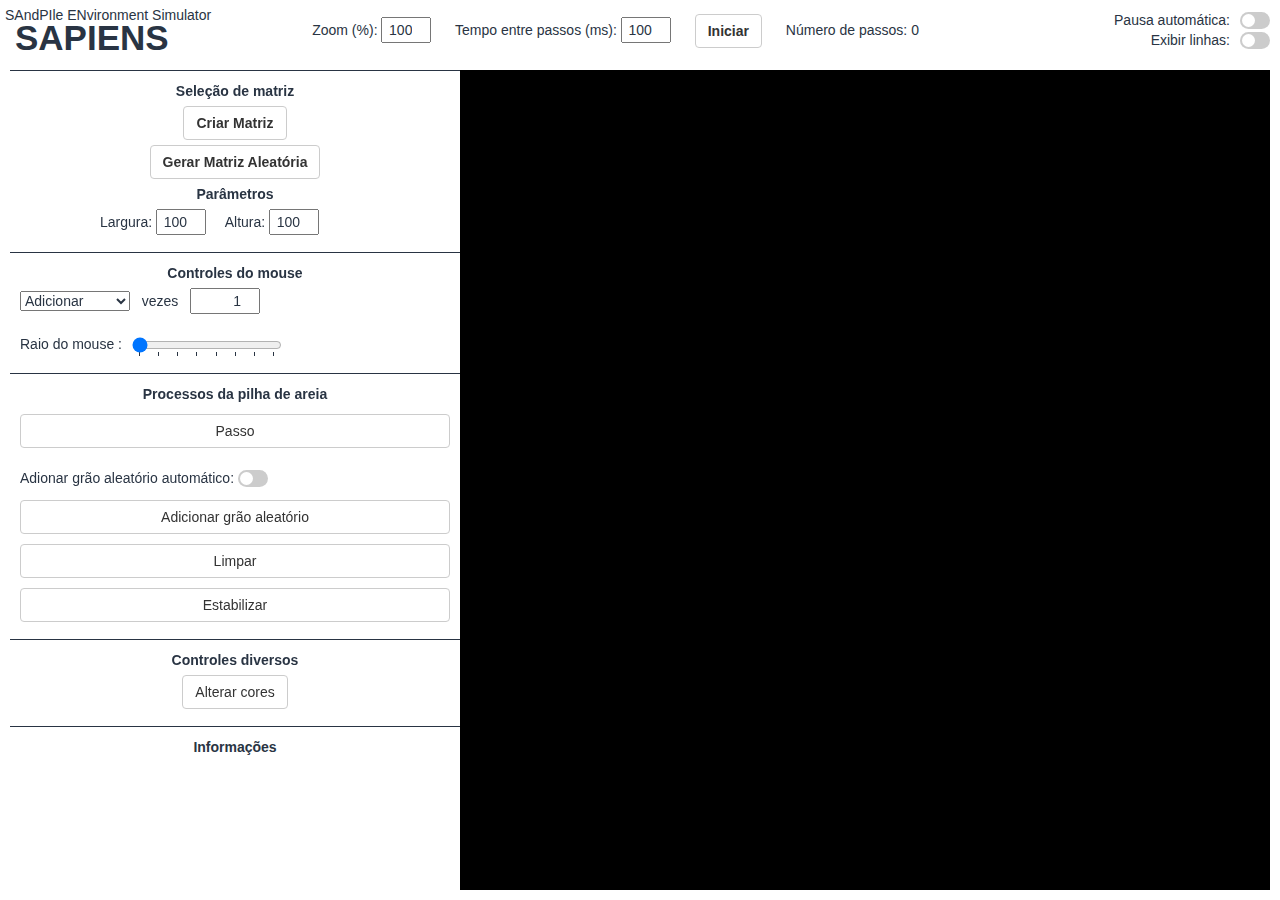
==== index.html @ 8dbc91e6 "fix-it7" ====
<!DOCTYPE html>
<html lang="pt-br">
  <head>
    <meta charset="UTF-8" />
    <title>SAPIENS</title>
    <link rel="icon" href="favicon.ico" />
    <base href="/" />
    <!-- ####################################################### CSS IMPORTS -->
    <style>
      @import "./src/assets/css/bootstrap.min.css";
      @import "./src/assets/css/scrollbar.css";
      @import "./src/assets/css/modal.css";
      @import "./src/assets/css/elements.css";
    </style>
  </head>

  <body>
    <app-root></app-root>
    <!-- ################################################################ UPPER BAR -->
    <header>
      <div style="margin-bottom: -12px">
        <span>SAndPIle ENvironment Simulator</span>
      </div>
      <div>
        <span
          style="
            margin-left: 10px;
            margin-right: 80px;
            font-size: 35px;
            font-weight: bold;
          "
          >SAPIENS</span
        >
        <div style="position: absolute; top: 14px; margin-left: 24%">
          Zoom (%):
          <input
            type="number"
            id="zoomLevel"
            style="margin-right: 20px"
            oninput="set_zoom(this)"
            value="100"
            max="9999"
            step="10"
          />
          Tempo entre passos (ms):
          <input
            type="number"
            id="delay"
            style="margin-right: 20px"
            value="100"
            oninput="changeDelay(this);"
            min="0"
            max="10000"
          />
          <!-- Taxa de atualização: -->
          <input
            type="number"
            id="IPF"
            style="margin-right: 80px"
            value="1"
            oninput="changeIPS(this);"
            min="1"
            max="999"
            hidden
          />
          <button
            id="playButton"
            onclick="playPause(this); get_totalSand()"
            class="btn btn-default"
            style="margin-right: 20px; font-weight: bold"
          >
            Iniciar
          </button>
          <!-- <button onclick="step()" style="margin-right:20px" class="btn btn-default">Passo</button> -->
          <span>Número de passos: </span>
          <span id="number_of_steps"></span>
        </div>
      </div>

      <!-- <button onclick="reset_number_of_steps()" style="margin-right:20px" class="btn btn-default">Reiniciar
			contador</button> -->

      <!-- <button id="stabilizeButton"  onclick="stabTiling()" class="btn btn-primary">Stabilize</button> -->

      <!-- Upper right alignment -->
      <span style="position: absolute; top: 10px; right: 50px">
        Pausa automática:
      </span>
      <label class="switch" style="position: absolute; top: 12px; right: 10px">
        <input type="checkbox" id="pauseToggle" />
        <span class="slider round"></span>
      </label>

      <!-- Upper right alignment -->
      <span style="position: absolute; top: 30px; right: 50px">
        Exibir linhas:
      </span>
      <label class="switch" style="position: absolute; top: 32px; right: 10px">
        <input
          type="checkbox"
          id="wireFrameToggle"
          oninput="enableWireFrame(this);"
          checked="false"
        />
        <span class="slider round"></span>
      </label>
    </header>

    <!-- ################################################################ CONTROL (LEFT) BAR -->
    <nav>
      <!-- ############################################################ Main Controls -->
      <div id="main controls" class="controlGroup">
        <p class="groupTitle">Seleção de matriz</p>
        <!-- <select id="TilingSelect" onchange="hideParams()">
				<optgroup label="Regular">
					<option value="sqTiling">Square Tiling</option>
					<option value="hexTiling">Hexagonal Tiling</option>
					<option value="triTiling">Triangular Tiling</option>
				</optgroup>
				<optgroup label="Cut and Project (via Mutligrid)">
					<option value="PenroseCutandproject">Penrose P3 (rhomb)</option>
					<option value="AmmannBeenkerCutandproject">Ammann-Beenker</option>
					<option value="TwelveFoldCutandproject">12-fold</option>
					<option value="GoldenOctogonalCutandproject">Golden octogonal (random shift)</option>
					<option value="RauzyCutandproject">Rauzy (random shift)</option>
				</optgroup>
				<optgroup label="Substitution: Penrose P2 (kite-dart)">
					<option value="P2sunbysubst">Sun</option>
					<option value="P2starbysubst">Star</option>
					<option value="HKKDPenrose">Half-kite (from Robinson triangles)</option>
					<option value="HDKDPenrose">Half-dart (from Robinson triangles)</option>
					<option value="SunKDPenrose">Sun (from Robinson triangles)</option>
					<option value="StarKDPenrose">Star (from Robinson triangles)</option>
				</optgroup>
				<optgroup label="Substitution: Penrose P3 (rhomb)">
					<option value="P3sunbysubst">Sun</option>
					<option value="P3star1bysubst">Star1</option>
					<option value="P3star2bysubst">Star2</option>
					<option value="HKRPenrose">Half-kite (from Robinson triangles)</option>
					<option value="HDRPenrose">Half-dart (from Robinson triangles)</option>
					<option value="SunRPenrose">Sun (from Robinson triangles)</option>
					<option value="StarRPenrose">Star (from Robinson triangles)</option>
				</optgroup>
				<optgroup label="Substitution: Penrose P0 (Robinson triangles)">
					<option value="penrose0">Half-kite</option>
				</optgroup>
				<optgroup label="Substitution: Others">
					<option value="A5bysubst">Ammann-Beenker</option>
					<option value="BB1bysubst">Birds and Bees 1</option>
					<option value="TriangleIncenter">Triangle Incenter</option>
				</optgroup>
				<optgroup label="Symmetry Free">
					<option value="sqD2">D2 Square</option>
					<option value="sqD4">D4 Square</option>
				</optgroup>
				<optgroup label="Misc.">
					<option value="sqTilingMoore">Square Moore</option>
					<option value="sqTilingCircle">Square Tiling croped to circle</option>
					<option value="pythagorean">Pythagorean</option>
					<option value="truncSq">Truncated Square</option>
					<option value="cairoPenta">Cairo Pentagonal</option>
				</optgroup>

			</select> -->

        <!--<form id="postCustom" enctype="multipart/form-data" action="/upload/image" method="post">
					<input type="file" id="inputCustom" accept=".png,.jpg,.jpeg,.bmp" style="display:none;" />
				</form>-->
        <button
          onclick="drawTiling()"
          style="
            margin-left: auto;
            margin-right: auto;
            margin-bottom: 5px;
            display: table;
            font-weight: bold;
          "
          class="btn btn-default"
        >
          Criar Matriz
        </button>
        <button
          onclick="matriz_aleatoria()"
          style="
            margin-left: auto;
            margin-right: auto;
            margin-bottom: 5px;
            display: table;
            font-weight: bold;
          "
          class="btn btn-default"
        >
          Gerar Matriz Aleatória
        </button>

        <!-- Tiling-specific controls -->
        <p class="groupTitle" id="paramTitle">Parâmetros</p>
        <!-- Square controls -->
        <div id="paramHide">
          <span id="p_width" style="margin-left: 80px">
            Largura:
            <input
              type="number"
              id="cW"
              min="0"
              value="100"
              style="width: 50px"
            />
          </span>

          <span id="p_height">
            &nbsp; &nbsp; Altura:
            <input
              type="number"
              id="cH"
              min="0"
              value="100"
              style="width: 50px" />
            <br
          /></span>

          <span id="p_size" style="display: none">
            Size :
            <input
              type="number"
              id="size"
              min="0"
              value="20"
              style="width: 50px" />
            <br
          /></span>

          <!-- Penrose controls -->
          <span id="p_iterations" style="display: none">
            Iterations :
            <input
              type="number"
              style="width: 50px"
              id="penroseIt"
              min="0"
              value="4" />
            <br
          /></span>
        </div>
      </div>
      <!-- Main controls  -->

      <!-- ############################################################ Mouse Controls -->
      <div id="mouse controls" class="controlGroup">
        <p class="groupTitle">Controles do mouse</p>
        <select id="mouseOperation">
          <option value="addOne">Adicionar</option>
          <option value="rmOne">Remover</option>
          <option value="setOne">Definir</option>
          <option value="select">Selecionar</option>
        </select>
        <div id="maskMouseRepeat" style="display: inline">
          &nbsp;&nbsp;vezes&nbsp;&nbsp;
          <input
            type="number"
            id="mouseOperationRepeat"
            value="1"
            min="1"
            max="4"
            style="width: 70px"
          />
        </div>
        <br /><br />
        <div style="display: flex">
          Raio do mouse :
          <input
            type="range"
            min="1"
            max="8"
            value="1"
            step="1"
            id="brushRange"
            style="width: 150px; margin-left: 10px"
            list="steplist"
          />
          <datalist id="steplist">
            <option>1</option>
            <option>2</option>
            <option>3</option>
            <option>4</option>
            <option>5</option>
            <option>6</option>
            <option>7</option>
            <option>8</option>
          </datalist>
        </div>
      </div>
      <!-- Mouse controls -->

      <!-- ############################################################ Operations / Secondary Controls -->
      <!-- <div id="secondary controls" class="controlGroup">
			<p class="groupTitle">Operações da pilha de areia</p>
			<select id="complexOperationValue">
				<option value="MaxS">Estável máx.</option>
				<option value="OneE">Um em todo lugar</option>
				<option value="Dual">Duplo</option>
				<option value="Iden">Identidade</option>
				<option value="Inve">Inversa</option>
				<option value="Rand">Aleatória</option>
			</select>
			<div id="complexTimesMask" style="display:inline;">
				&nbsp;&nbsp;vezes&nbsp;&nbsp;
				<input type="number" id="complexOperationRepeat" min="0" value="1" max="999999" style="width: 70px;" />
			</div>
			<br>
			<div style="margin-left:auto; margin-right:auto; display:table; margin-top:10px;" class="btn-group">
				<button id="complexOperationAdd" onclick="complexOperationAdd()" class="btn btn-default">Adicionar</button>

				<button id="complexOperationSub" onclick="complexOperationSub()"
					class="btn btn-default">Subtrair</button>

				<button id="complexOperationSet" onclick="complexOperationSet()" class="btn btn-default">Definir</button>
			</div>
			<button onclick="clearTiling()" class="btn btn-default"
				style="margin-top:10px;display: table;width: -webkit-fill-available;">Limpar</button>
			<button id="saveConfig" onclick="saveConfiguration()"
				style="margin-top:10px;display: table;width: -webkit-fill-available;;" class="btn btn-default">Salvar Configurações</button> -->

      <!-- Random Seeding -->
      <!-- <div id="seedMask" style="margin-top:10px;">
				Semente aleatória:
				<input id="randSeed" value="1" oninput="changeSeed(this);" style="width: 60px;" />
			</div>
		</div>  -->
      <!-- Operations controls -->

      <!-- ############################################################ Stabilization -->
      <div class="controlGroup">
        <p class="groupTitle">Processos da pilha de areia</p>
        <button
          onclick="step()"
          class="btn btn-default"
          style="
            margin-top: 10px;
            display: table;
            width: -webkit-fill-available;
          "
        >
          Passo
        </button>
        <!-- &nbsp;&nbsp;vezes&nbsp;&nbsp;
			<input type="number" id="stepsRepeat" value="1" min="1" max="999999" style="width: 70px;" /> -->
        <br />
        <span style="position: block; top: 10px; right: 50px">
          Adionar grão aleatório automático:
        </span>
        <label class="switch" style="position: block; top: 2px; right: 0px">
          <input type="checkbox" id="addRadomToggle" />
          <span class="slider round"></span>
        </label>
        <br />
        <div
          style="
            margin-left: auto;
            margin-right: auto;
            margin-top: 10px;
            display: grid;
          "
        >
          <button
            onclick="addRadomSand()"
            class="btn btn-default"
            style="display: table; width: -webkit-fill-available"
          >
            Adicionar grão aleatório
          </button>
          <button
            onclick="clearTiling(), reset_number_of_steps()"
            class="btn btn-default"
            style="
              margin-top: 10px;
              display: table;
              width: -webkit-fill-available;
            "
          >
            Limpar
          </button>
          <button
            onclick="stabTiling()"
            class="btn btn-default"
            style="
              margin-top: 10px;
              display: table;
              width: -webkit-fill-available;
            "
          >
            Estabilizar
          </button>
        </div>
      </div>

      <!-- ############################################################ Import/Export -->
      <!-- <div class="controlGroup"> -->
      <!-- File importing -->
      <!-- <p class="groupTitle">Import/Export</p>
			<div style="margin-left:auto; margin-right:auto; display:grid">
				<label for="files" class="btn btn-default">
					Import from JSON
				</label>
				<button id="createjson" style="margin-top:5px;" class="btn btn-default">Export to JSON</button>
				<button id="createsvg" style="margin-top:5px;" class="btn btn-default">Export to SVG</button>
				<button id="createtikz" style="margin-top:5px;" class="btn btn-default">Export to TIKZ</button>
				<label for="filesPIC" class="btn btn-default" style="margin-top:5px;">
					Square Tiling from image
				</label>
			</div> -->

      <!-- File button not displayed, and a JS command clicks on them. -->
      <!-- <input type="file" id="files" name="files[]" accept=".JSON" multiple style="display:none;" />
			<input type="file" id="filesPIC" name="files2[]" accept=".png,.jpg,.jpeg,.bmp" multiple
				style="display:none;" />
			<output id="list" style="display:none;"></output>

			<a download="sandpile.json" id="downloadlink" style="display: none">Download</a>
		</div> -->

      <!-- ############################################################ Misc Controls -->
      <div class="controlGroup">
        <p class="groupTitle">Controles diversos</p>
        <button
          id="colorButton"
          style="margin-left: auto; margin-right: auto; display: block"
          class="btn btn-default"
        >
          Alterar cores
        </button>
      </div>

      <!-- ############################################################ Informations -->
      <div class="controlGroup" style="height: auto; position: relative">
        <p class="groupTitle">Informações</p>

        <!-- <span id="tileInfo">Selected tile info</span>

			<br>
			<button id="statsButton" style="position:absolute; top:32px; right:10px;" onclick="show_stats()"
				class="btn btn-default"> Get stats </button>
			<br> -->
        <p id="statsInfo"></p>

        <canvas id="myChartAvalanches"></canvas>
        <canvas id="myChartGraosPerdidos"></canvas>
        <canvas id="myChartGraosTotais"></canvas>

        <!-- <button id="createStats" style="position:absolute; bottom:10px; left:10px;"
				class="btn btn-default">Stabilization stats file</button> -->
      </div>

      <!-- ############################################################ Roundness -->
      <!-- <div class="controlGroup" style="height:360px;">
			<p class="groupTitle">Roundness</p> -->
      <!-- Animate -->
      <!-- Animate :
			<label class="switch" style="margin-top:5px">
				<input type="checkbox" id="roundAnimate" checked="true">
				<span class="slider round"></span>
			</label> -->
      <!-- Roundness buttons-->
      <!-- <div style="margin-left:auto; margin-right:auto; display:grid"> -->
      <!-- Roundness file -->
      <!-- <button id="createRoundness" style="margin-top:5px;" class="btn btn-default">Compute roundness
					file</button> -->
      <!-- Roundness fast -->
      <!-- <button id="createRoundnessFast" style="margin-top:5px;" class="btn btn-default">Fast (circle shrink
					only)</button> -->
      <!-- Export frontier to tikz -->
      <!-- <button id="export_frontierTikz" onclick="export_frontierTikz()" style="margin-top:5px;"
					class="btn btn-default">Export frontier to TIKZ</button>
			</div> -->
      <!-- Show radii and current roundness -->
      <!-- <div style="margin-top:10px;"> -->
      <!-- Radii -->
      <!-- Show Xscribed radii :
				<label class="switch" style="">
					<input type="checkbox" id="radiiShow" oninput="radii(this);">
					<span class="slider round"></span>
				</label>
				<br> -->
      <!-- Roundness now -->
      <!-- Show current roundness :
				<label class="switch" style="">
					<input type="checkbox" id="roundShow" oninput="roundness(this);">
					<span class="slider round"></span>
				</label>
				<br>
				<p id="radiiInfo" style="margin-top:5px;"><br><br></p>
				<p id="roundInfo" style="margin-top:5px;"><br><br></p>
			</div>
		</div> -->

      <!-- ############################################################ Harmonics -->
      <!-- <div class="controlGroup">
			<p class="groupTitle">Harmonics</p> -->
      <!-- Harmonics -->
      <!-- <select id="harmonicValue" style="width:100px">
				<option value="1A">1A</option>
				<option value="1B">1B</option>
				<option value="2A">2A</option>
				<option value="2B">2B</option>
				<option value="3A">3A</option>
				<option value="3B">3B</option>
				<option value="4A">4A</option>
				<option value="4B">4B</option>
			</select>
			<button onclick='currentTiling.apply_harmonic()' style="margin-left:10px;" class="btn btn-default ">Apply
				Harmonic</button>
			<br />
		</div> -->

      <!-- ############################################################ Batch procesings -->
      <!-- <div class="controlGroup">
			<p class="groupTitle">Batch processings</p>
			<div style="margin-left:auto; margin-right:auto; display:grid">
				<button id="batch_identities" onclick="batch_identities()"
					style="margin-top:5px;font-family: monospace;" class="btn btn-default">batch_identities()</button>
				<button id="batch_roundness" onclick="batch_roundness()" style="margin-top:5px;font-family: monospace;"
					class="btn btn-default">batch_roundness()</button>
				<button id="batch_frontiers" onclick="batch_frontiers()" style="margin-top:5px;font-family: monospace;"
					class="btn btn-default">batch_frontiers()</button>
			</div>
		</div> -->

      <!-- ############################################################ Credits -->
      <div class="credits controlGroup">
        <p style="color: #293443">Créditos autores originais</p>
        <div>
          <img src="./assets/css/cc-heart.png" style="height: 16px" />
          <a href="https://creativecommons.org/licenses/by/4.0/">CC-BY</a>
        </div>
        <p style="color: #293443">Valentin Darrigo</p>
        <p style="color: #293443">Jeremy Fersula</p>
        <p style="color: #293443">Kevin Perrot</p>
        See the
        <a href="https://github.com/huacayacauh/JS-Sandpile/wiki">wiki</a> and
        <a href="https://github.com/huacayacauh/JS-Sandpile/">code</a> on github
      </div>
    </nav>
    <!-- ######################################################### End of Control bar -->

    <!-- ################################################################ Color picking window -->
    <div id="colors" class="modal">
      <div class="modal-content">
        <span class="close">&times;</span>
      </div>
    </div>

    <!-- ################################################################ Canvas -->
    <div class="canvasDiv" id="canvasHolder"></div>

    <!-- ################################################################ JS Imports -->
    <script src="./src/assets/js/Utils/jquery.min.js"></script>
    <script src="./src/assets/js/Utils/three.min.js"></script>
    <script src="./src/assets/js/Utils/OrthographicTrackballControls.js"></script>
    <script src="./src/assets/js/Utils/bootstrap.min.js"></script>
    <script src="./src/assets/js/Utils/earcut.js"></script>
    <script src="./src/assets/js/Utils/Geometry.js"></script>
    <script src="./src/assets/js/Utils/Matrix.js"></script>
    <script src="./src/assets/js/Utils/Combinatorics.js"></script>
    <script src="assets/js/Tiling.js"></script>
    <script src="./src/assets/js/Features/ChangeDisplay.js"></script>
    <script src="./src/assets/js/Features/ImportExport.js"></script>
    <script src="https://cdnjs.cloudflare.com/ajax/libs/Chart.js/2.9.4/Chart.js"></script>
    <script src="./src/assets/js/Features/Stats.js"></script>
    <script src="./src/assets/js/Features/Harmonics.js"></script>
    <script src="./src/assets/js/Features/Roundness.js"></script>
    <script src="./src/assets/js/Features/Batch_processings.js"></script>
    <script src="./src/assets/js/app.js"></script>
  </body>
  <!-- ############################################################ End. -->
</html>
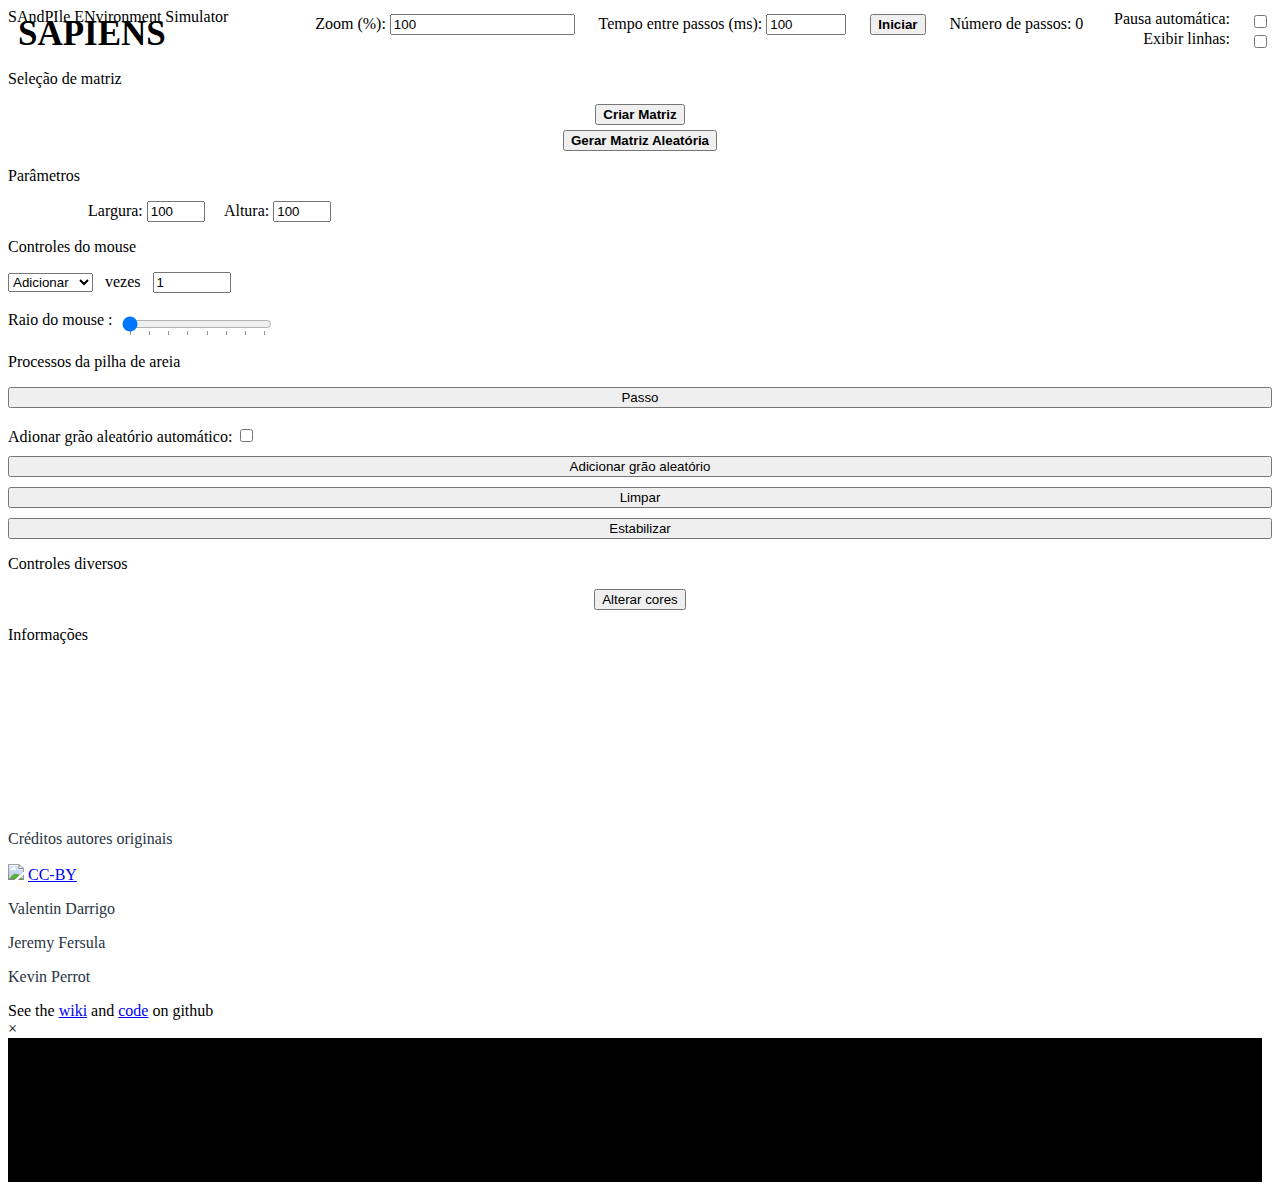
==== commit f4d1d297: "..." ====
--- a/index.html
+++ b/index.html
@@ -7,10 +7,10 @@
     <base href="/" />
     <!-- ####################################################### CSS IMPORTS -->
     <style>
-      @import "./src/assets/css/bootstrap.min.css";
-      @import "./src/assets/css/scrollbar.css";
-      @import "./src/assets/css/modal.css";
-      @import "./src/assets/css/elements.css";
+      <link rel="stylesheet" href="src/assets/css/bootstrap.min.css"/>
+      <link rel="stylesheet" href="src/assets/css/scrollbar.css"/>
+      <link rel="stylesheet" href="src/assets/css/scrollbar.css"/>
+      <link rel="stylesheet" href="src/assets/css/elements.css"/>
     </style>
   </head>
 
@@ -553,23 +553,23 @@
     <div class="canvasDiv" id="canvasHolder"></div>
 
     <!-- ################################################################ JS Imports -->
-    <script src="./src/assets/js/Utils/jquery.min.js"></script>
-    <script src="./src/assets/js/Utils/three.min.js"></script>
-    <script src="./src/assets/js/Utils/OrthographicTrackballControls.js"></script>
-    <script src="./src/assets/js/Utils/bootstrap.min.js"></script>
-    <script src="./src/assets/js/Utils/earcut.js"></script>
-    <script src="./src/assets/js/Utils/Geometry.js"></script>
-    <script src="./src/assets/js/Utils/Matrix.js"></script>
-    <script src="./src/assets/js/Utils/Combinatorics.js"></script>
+    <script src="src/assets/js/Utils/jquery.min.js"></script>
+    <script src="src/assets/js/Utils/three.min.js"></script>
+    <script src="src/assets/js/Utils/OrthographicTrackballControls.js"></script>
+    <script src="src/assets/js/Utils/bootstrap.min.js"></script>
+    <script src="src/assets/js/Utils/earcut.js"></script>
+    <script src="src/assets/js/Utils/Geometry.js"></script>
+    <script src="src/assets/js/Utils/Matrix.js"></script>
+    <script src="src/assets/js/Utils/Combinatorics.js"></script>
     <script src="assets/js/Tiling.js"></script>
-    <script src="./src/assets/js/Features/ChangeDisplay.js"></script>
-    <script src="./src/assets/js/Features/ImportExport.js"></script>
+    <script src="src/assets/js/Features/ChangeDisplay.js"></script>
+    <script src="src/assets/js/Features/ImportExport.js"></script>
     <script src="https://cdnjs.cloudflare.com/ajax/libs/Chart.js/2.9.4/Chart.js"></script>
-    <script src="./src/assets/js/Features/Stats.js"></script>
-    <script src="./src/assets/js/Features/Harmonics.js"></script>
-    <script src="./src/assets/js/Features/Roundness.js"></script>
-    <script src="./src/assets/js/Features/Batch_processings.js"></script>
-    <script src="./src/assets/js/app.js"></script>
+    <script src="src/assets/js/Features/Stats.js"></script>
+    <script src="src/assets/js/Features/Harmonics.js"></script>
+    <script src="src/assets/js/Features/Roundness.js"></script>
+    <script src="src/assets/js/Features/Batch_processings.js"></script>
+    <script src="src/assets/js/app.js"></script>
   </body>
   <!-- ############################################################ End. -->
 </html>
--- a/src/assets/css/scrollbar.css
+++ b/src/assets/css/scrollbar.css
@@ -0,0 +1,20 @@
+*:focus {
+	outline: none !important;
+}
+
+::-webkit-scrollbar-track {
+-webkit-box-shadow: inset 0 0 6px rgba(0, 0, 0, 0.1);
+background-color: #F5F5F5;
+border-radius: 10px; }
+
+::-webkit-scrollbar {
+width: 10px;
+background-color: #F5F5F5;
+margin-right:10px;
+z-index:-1; }
+
+::-webkit-scrollbar-thumb {
+border-radius: 10px;
+-webkit-box-shadow: inset 0 0 6px rgba(0, 0, 0, 0.1);
+background-image: -webkit-linear-gradient(330deg, #a1c4fd 0%, #c2e9fb 100%);
+background-image: linear-gradient(120deg, #a1c4fd 0%, #c2e9fb 100%); }--- a/src/assets/css/scrollbar.css
+++ b/src/assets/css/scrollbar.css
@@ -0,0 +1,20 @@
+*:focus {
+	outline: none !important;
+}
+
+::-webkit-scrollbar-track {
+-webkit-box-shadow: inset 0 0 6px rgba(0, 0, 0, 0.1);
+background-color: #F5F5F5;
+border-radius: 10px; }
+
+::-webkit-scrollbar {
+width: 10px;
+background-color: #F5F5F5;
+margin-right:10px;
+z-index:-1; }
+
+::-webkit-scrollbar-thumb {
+border-radius: 10px;
+-webkit-box-shadow: inset 0 0 6px rgba(0, 0, 0, 0.1);
+background-image: -webkit-linear-gradient(330deg, #a1c4fd 0%, #c2e9fb 100%);
+background-image: linear-gradient(120deg, #a1c4fd 0%, #c2e9fb 100%); }--- a/src/assets/css/elements.css
+++ b/src/assets/css/elements.css
@@ -0,0 +1,157 @@
+header{
+	position:fixed;
+	background:#fff;
+	padding:5px;
+	color:#293443;
+	text-align: left;
+	right:0;
+	left:0;
+	top:0;
+}
+
+body{
+	margin:0;
+	background-color: #fff;
+        white-space: nowrap;
+	overflow:auto;
+}
+
+nav{
+	width: 450px;
+	position: fixed;
+	top: 70px;
+	bottom: 10px;
+	left:10px;
+	margin: 0;
+	overflow-x: hidden;
+	overflow-y: auto;
+	direction:rtl;
+}
+
+.controlGroup{
+	padding: 10px;
+	margin-bottom: 7px;
+	background-color:#fff;
+	color: #293443;
+	/* box-shadow: 0 1px 3px rgba(0,0,0,0.12), 0 1px 2px rgba(0,0,0,0.24); */
+	direction:ltr;
+  border-top: 1px solid #293443;
+  border-bottom: 0;
+}
+
+.controlGroup:last-child {
+  border-bottom: 1px solid #293443;
+}
+
+.credits{
+	padding: 10px;
+	color: #ffffff;
+	direction:ltr;
+}
+
+.canvasDiv{
+	position: fixed;
+	top : 70px;
+	left : 460px;
+	bottom:0;
+	right:0;
+}
+
+.groupTitle{
+	margin:0;
+	margin-bottom:5px;
+	text-align:center;
+	font-weight:bold;
+	direction:ltr;
+}
+
+select{
+	color:#293443;
+	width:110px;
+}
+
+input{
+	color:#293443;
+	width:50px;
+	text-align:right;
+}
+
+/* The switch - the box around the slider */
+.switch {
+  position: relative;
+  display: inline-block;
+  width: 30px;
+  height: 17px;
+}
+
+/* Hide default HTML checkbox */
+.switch input {
+  opacity: 0;
+  width: 0;
+  height: 0;
+}
+
+/* The slider */
+.slider {
+  position: absolute;
+  cursor: pointer;
+  top: 0;
+  left: 0;
+  right: 0;
+  bottom: 0;
+  background-color: #ccc;
+  -webkit-transition: .4s;
+  transition: .4s;
+}
+
+.slider:before {
+  position: absolute;
+  content: "";
+  height: 13px;
+  width: 13px;
+  left: 2px;
+  bottom: 2px;
+  background-color: white;
+  -webkit-transition: .4s;
+  transition: .4s;
+}
+
+input:checked + .slider {
+  background-color: #0075ff;
+}
+
+input:focus + .slider {
+  box-shadow: 0 0 1px #0075ff;
+}
+
+input:checked + .slider:before {
+  -webkit-transform: translateX(13px);
+  -ms-transform: translateX(13px);
+  transform: translateX(13px);
+}
+
+/* Rounded sliders */
+.slider.round {
+  border-radius: 17px;
+}
+
+.slider.round:before {
+  border-radius: 50%;
+}
+
+.cooltip{
+  visibility: hidden;
+  width: 120px;
+  background-color: #293443;
+  color: #fff;
+  text-align: center;
+  border-radius: 6px;
+  padding: 5px 0;
+  top: -5px;
+  left: 105%; 
+
+  /* Position the tooltip */
+  position: absolute;
+  z-index: 1;
+}
+
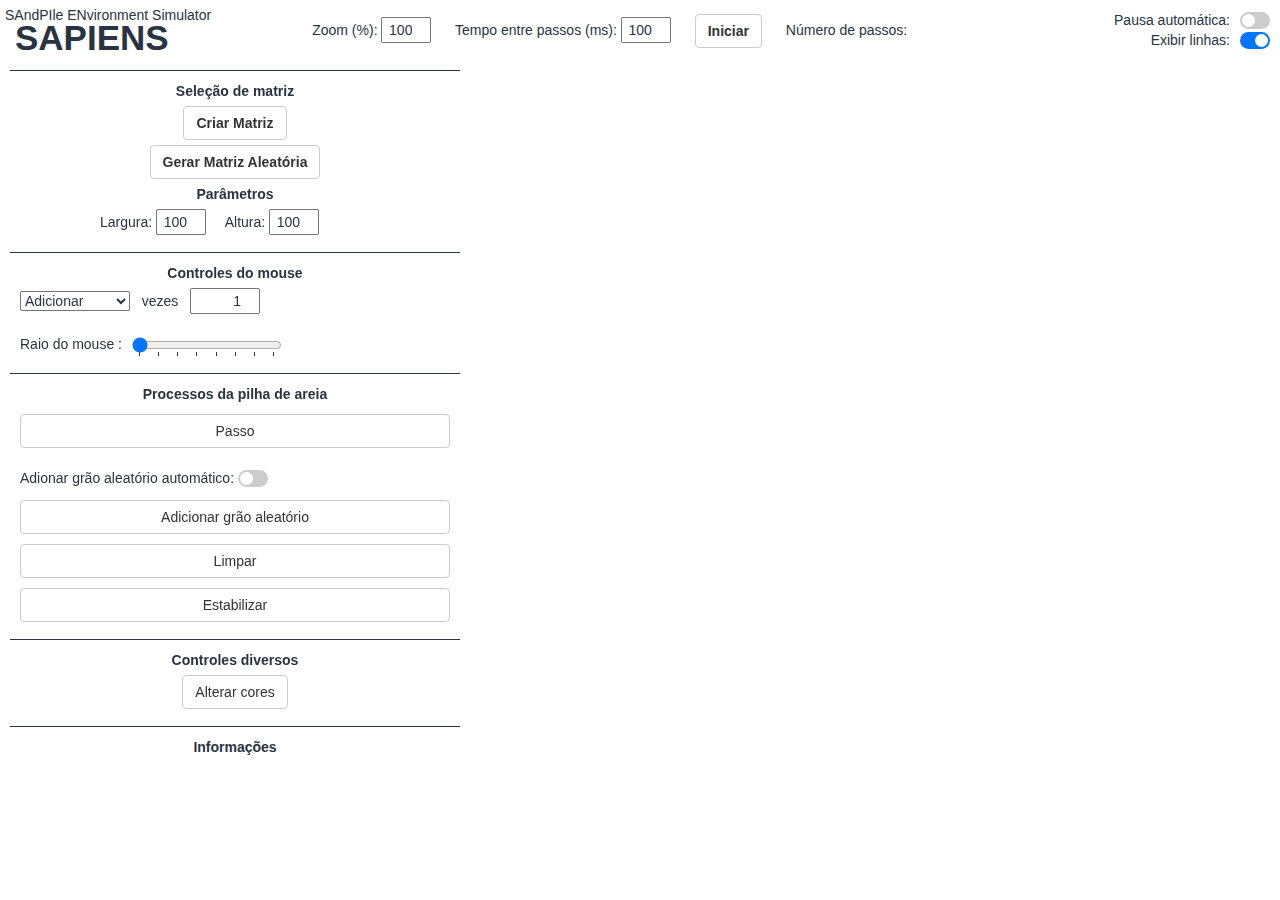
==== commit 8b47b914: "Agora vai?" ====
--- a/index.html
+++ b/index.html
@@ -6,12 +6,10 @@
     <link rel="icon" href="favicon.ico" />
     <base href="/" />
     <!-- ####################################################### CSS IMPORTS -->
-    <style>
-      <link rel="stylesheet" href="src/assets/css/bootstrap.min.css"/>
-      <link rel="stylesheet" href="src/assets/css/scrollbar.css"/>
-      <link rel="stylesheet" href="src/assets/css/scrollbar.css"/>
-      <link rel="stylesheet" href="src/assets/css/elements.css"/>
-    </style>
+    <link rel="stylesheet" href="./src/assets/css/bootstrap.min.css" />
+    <link rel="stylesheet" href="./src/assets/css/scrollbar.css" />
+    <link rel="stylesheet" href="./src/assets/css/scrollbar.css" />
+    <link rel="stylesheet" href="./src/assets/css/elements.css" />
   </head>
 
   <body>
@@ -553,7 +551,30 @@
     <div class="canvasDiv" id="canvasHolder"></div>
 
     <!-- ################################################################ JS Imports -->
-    <script src="src/assets/js/Utils/jquery.min.js"></script>
+    <link rel="script" href="./src/assets/js/Utils/jquery.min.js" />
+    <link rel="script" href="./src/assets/js/app.js" />
+    <link rel="script" href="./src/assets/js/three.min.js" />
+    <link
+      rel="script"
+      href="./src/assets/js/OrthographicTrackballControls.js"
+    />
+    <link rel="script" href="./src/assets/js/bootstrap.min.js" />
+    <link rel="script" href="./src/assets/js/earcut.js" />
+    <link rel="script" href="./src/assets/js/Geometry.js" />
+    <link rel="script" href="./src/assets/js/Matrix.js" />
+    <link rel="script" href="./src/assets/js/Combinatorics.js" />
+    <link rel="script" href="./src/assets/js/Tiling.js" />
+    <link rel="script" href="./src/assets/js/Combinatorics.js" />
+    <link rel="script" href="./src/assets/js/ImportExport.js" />
+    <link rel="script" href="./src/assets/js/Stats.js" />
+    <link rel="script" href="./src/assets/js/Harmonics.js" />
+    <link rel="script" href="./src/assets/js/Roundness.js" />
+    <link rel="script" href="./src/assets/js/Batch_processings.js" />
+    <link
+      rel="script"
+      href="https://cdnjs.cloudflare.com/ajax/libs/Chart.js/2.9.4/Chart.js"
+    />
+    <!--<script src="src/assets/js/Utils/jquery.min.js"></script>
     <script src="src/assets/js/Utils/three.min.js"></script>
     <script src="src/assets/js/Utils/OrthographicTrackballControls.js"></script>
     <script src="src/assets/js/Utils/bootstrap.min.js"></script>
@@ -569,7 +590,7 @@
     <script src="src/assets/js/Features/Harmonics.js"></script>
     <script src="src/assets/js/Features/Roundness.js"></script>
     <script src="src/assets/js/Features/Batch_processings.js"></script>
-    <script src="src/assets/js/app.js"></script>
+    <script src="src/assets/js/app.js"></script>-->
   </body>
   <!-- ############################################################ End. -->
 </html>
